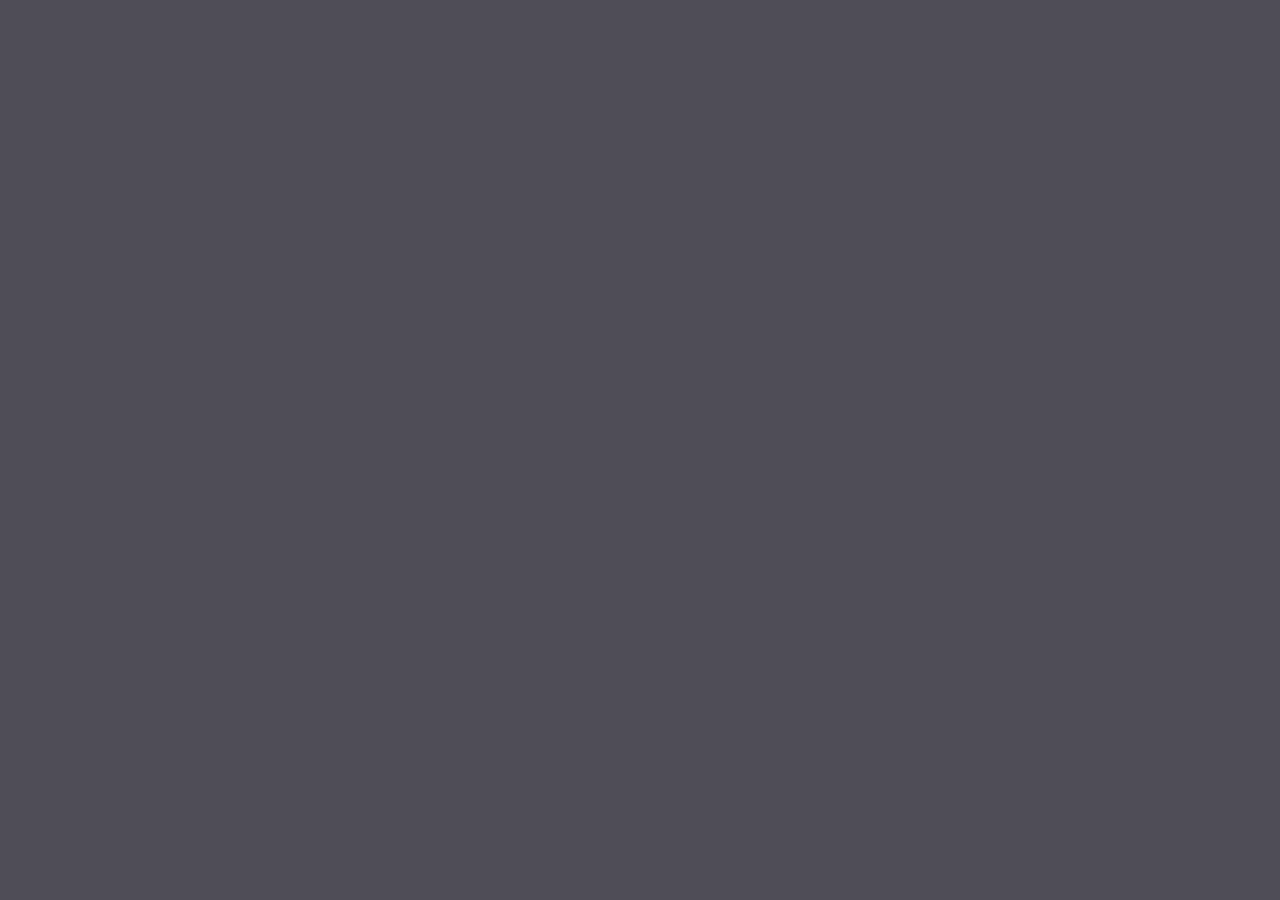
==== index.html @ 9f58a4ff "Assignment first commit" ====
<!DOCTYPE html>
<html>
  <head>
    <meta charset="utf-8">
    <title>Foto</title>
    <link rel="stylesheet" href="indexstyle.css">
  </head>
  <body>
<div class="hero-unit">
 </div>
  </body>
</html>
---- indexstyle.css ----
body{
  background-color: #4f4d57;
  background-image: url(cloudmountain.jpg);
  background-size: 100%;
}
.hero-unit{
  margin: 0;
  padding: 0;
}
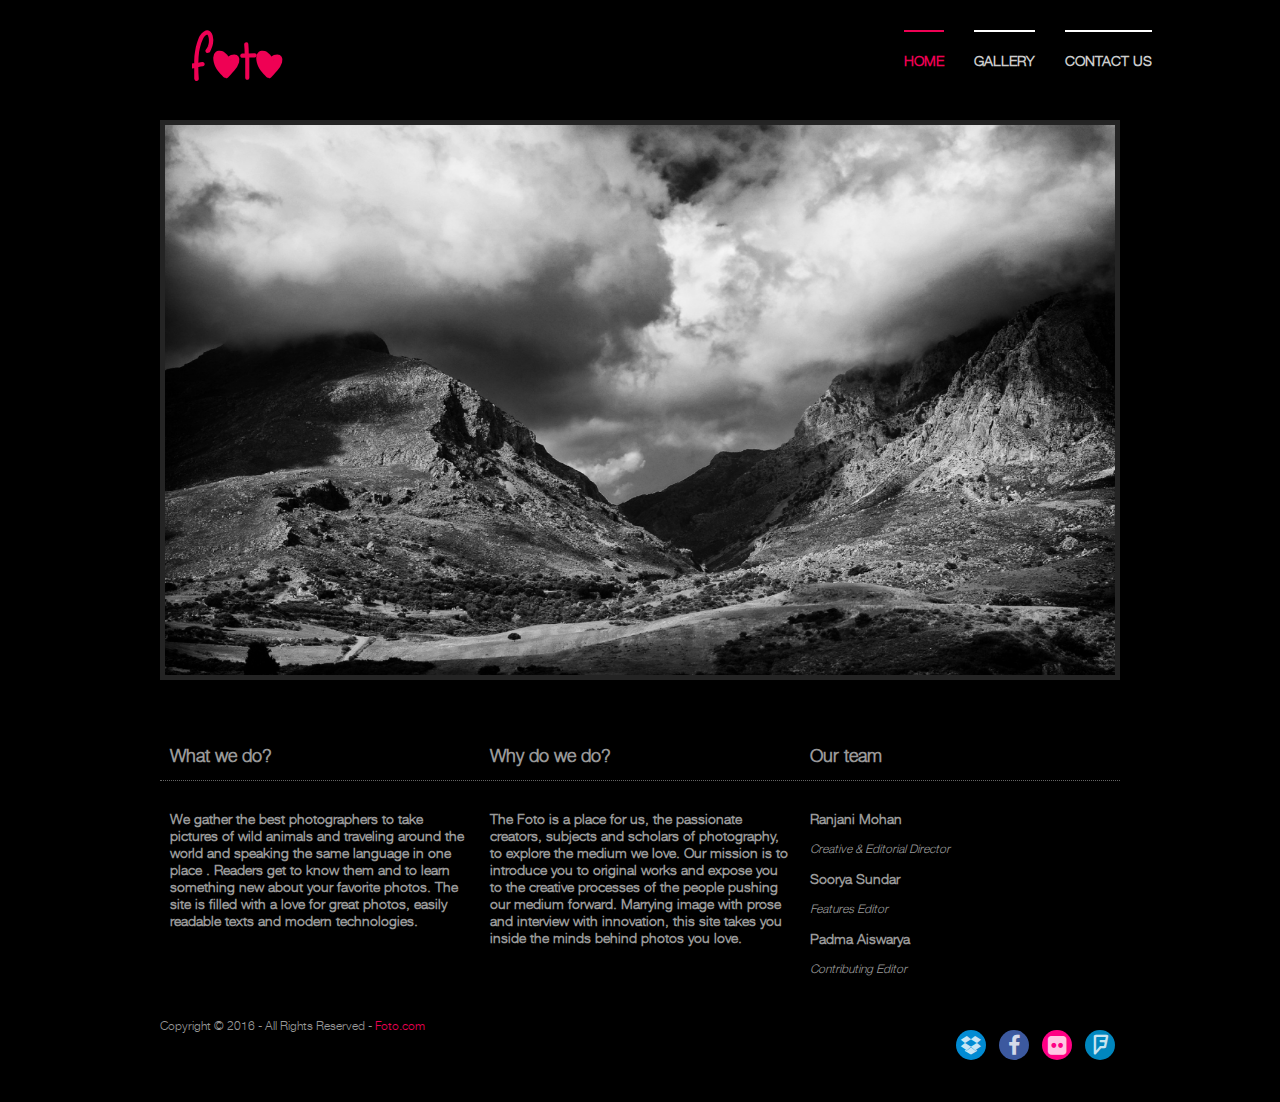
==== commit 70c6ece3: "Assignment" ====
--- a/index.html
+++ b/index.html
@@ -1,12 +1,91 @@
 <!DOCTYPE html>
 <html>
-  <head>
-    <meta charset="utf-8">
-    <title>Foto</title>
-    <link rel="stylesheet" href="indexstyle.css">
-  </head>
-  <body>
-<div class="hero-unit">
- </div>
-  </body>
+<head>
+<title>Foto | Home</title>
+<meta http-equiv="Content-Type" content="text/html; charset=iso-8859-1" />
+<link rel="stylesheet" href="layout/layout.css" type="text/css" />
+<link rel="stylesheet" href="layout/featured_slide.css" type="text/css" />
+<link rel='stylesheet prefetch' href='http:////netdna.bootstrapcdn.com/font-awesome/4.0.3/css/font-awesome.css'>
+<link rel="stylesheet" href="layout/style.css">
+</head>
+<body>
+  <div class="fix">
+  <div id="header">
+    <div id="topnav">
+      <ul>
+        <li class="last"><a href="pages/contact.html">Contact Us</a></li>
+        <li><a href="pages/gallery.html">Gallery</a></li>
+        <li class="active"><a href="index.html">Home</a></li>
+      </ul>
+    </div>
+    <div class="fl_left">
+      <h1><a href="index.html">FOTO</a></h1>
+
+    </div>
+    <br class="clear" />
+  </div>
+<div class="empty">
+<br class="clear" />
+</div>
+<div id="slider">
+      <a href="#" class="featured_slide_Content">
+        <div id="featured_slide_">
+          <div class="hero_bg">
+          <div class="hero_content">
+              Know about the photographers of your favourite landscape photos in single place.
+          </div>
+          </div>
+        </div>
+      </a>
+</div>
+<div class="container_wrapper">
+  <div class="container_12">
+    <div class="grid_4">
+      <h2>What we do?</h2><br>
+      <h3>
+        We gather the best photographers to take pictures of wild animals and traveling around the world and speaking the same language in one place .
+        Readers get to know them and to learn something new about your favorite photos.
+        The site is filled with a love for great photos, easily readable texts and modern technologies.
+      </h3>
+    </div>
+    <div class="grid_4">
+      <h2>Why do we do?</h2><br>
+      <h3>The Foto is a place for us, the passionate creators, subjects and scholars of photography, to explore the medium we love. Our mission is to introduce you to original works and expose you to the creative processes of the people pushing our medium forward.
+        Marrying image with prose and interview with innovation, this site takes you inside the minds behind photos you love.</h3>
+    </div>
+    <div class="grid_4">
+      <h2>Our team</h2><br>
+      <h3>Ranjani Mohan</h3>
+      <p>
+        Creative & Editorial Director
+      </p>
+      <h3>Soorya Sundar</h3>
+      <p>
+        Features Editor
+      </p>
+      <h3>Padma Aiswarya</h3>
+      <p>
+        Contributing Editor
+      </p>
+    </div>
+    </div>
+  </div>
+</div>
+<br class="clear" />
+
+<div class="wrapper">
+  <div id="footer">
+    <p class="fl_left">Copyright &copy; 2016 - All Rights Reserved - <a href="#">Foto.com</a></p>
+    <ul class="social-icons icon-circle icon-rotate list-unstyled list-inline">
+      <li> <a href="#"><i class="fa fa-dropbox"></i></a></li>
+      <li> <a href="#"><i class="fa fa-facebook"></i></a></li>
+      <li> <a href="#"><i class="fa fa-flickr"></i></a></li>
+      <li> <a href="#"><i class="fa fa-foursquare"></i></a></li>
+    </ul>
+    <br class="clear" />
+  </div>
+
+</div>
+</div>
+</body>
 </html>
--- a/layout/layout.css
+++ b/layout/layout.css
@@ -0,0 +1,240 @@
+@import url("navi.css");
+@import url("forms.css");
+@import url("featured_slide.css");
+
+html{
+  overflow-y:scroll;
+}
+body{
+  margin:0;
+  padding:0;
+  color:#999999;
+  background-color:#000;
+  font-size:12px;
+}
+.empty{
+  height: 120px;
+}
+.container_12 .grid_4 {
+    width: 300px;
+}
+.grid_4{
+    display: inline;
+    float: left;
+    margin-left: 10px;
+    margin-right: 10px;
+}
+.grid_4 p{
+  font-style: italic;
+}
+.container_12 {
+    padding: 20px 0;
+    position: relative;
+
+}
+.container_wrapper{
+  margin: auto;
+  border-bottom: 1px dotted #666;
+  width: 960px;
+  padding: 30px 0;
+}
+ .container_12 {
+    zoom: 1;
+}
+.container_12 {
+    margin-left: auto;
+    margin-right: auto;
+    width: 960px;
+}
+.clear{
+  clear:both;
+}
+a{
+  outline:none;
+  text-decoration:none;
+  color:#ef0154;
+  background-color:#000000;
+}
+
+.fl_left, .imgl{
+  float:left;
+}
+.fl_right, .imgr{
+  float:right;
+
+}
+
+img{
+  display:block;
+  margin:0;
+  padding:0;
+  border:none;
+}
+.imgl, .imgr{
+  border:1px solid #C7C5C8;
+  padding:5px;
+  display: inline;
+}
+.imgl{
+  margin:0 8px 8px 0;
+  clear:left;
+}
+.imgr{
+  margin:0 0 8px 8px;
+  clear:right;
+}
+
+/* ----------------------------------------------Generalise------------------------------------- */
+
+#header,  #container, .gallery, #footer{
+  display:block;
+  width:960px;
+  margin:auto;
+}
+
+/* ----------------------------------------------Header------------------------------------- */
+
+#header{
+  padding:30px 0;
+  z-index: 5;
+}
+#header{
+  background: black;
+  padding-left: 15%;
+  position: fixed;
+}
+#header .fl_left{
+  display:block;
+  float:left;
+  overflow:hidden;
+}
+#header .fl_left h1{
+  font-family: 'cookie';
+}
+#header h1, #header p, #header ul{
+  margin:0;
+  padding:0;
+  list-style:none;
+  line-height:normal;
+}
+#header h1 a{
+  font-size:50px;
+}
+#header .fl_left p{
+  margin-top:5px;
+}
+/* ----------------------------------------------Content------------------------------------- */
+
+#container{
+  padding:30px 0;
+  border-bottom:1px dotted #666;
+  margin: auto;
+}
+#content{
+  display:block;
+  width:800px;
+  margin: auto;
+}
+.main_content{
+  font-size: 20px;
+  font-family: "PT Serif",Georgia,serif;
+  padding: 3px;
+  font-style: italic;
+}
+.content1 img, .content1 p{
+  display: inline;
+}
+.content1 p{
+  font-size: 15px;
+  font-style: italic;
+  float: left;
+  display: inline;
+  width: 280px;
+}
+.content2 p{
+  font-size: 15px;
+  font-style: italic;
+  float: right;
+  display: inline;
+  width: 280px;
+}
+/* ----------------------------------------------Gallery------------------------------------- */
+
+.gallery{
+  padding:20px 0 30px 0;
+}
+.wrapper .gallery h2{
+  display:block;
+  text-align:center;
+  margin:0 0 20px 0;
+  padding:0;
+  color:#2C2C2C;
+  background-color:#000000;
+  font-size:56px;
+  text-transform:uppercase;
+  line-height:normal;
+}
+.gallery ul{
+  display:inline;
+  margin:0;
+  padding:0;
+  list-style:none;
+}
+.gallery ul li{
+  display:block;
+  float:left;
+  margin:0 10px 10px 0;
+  padding: 20px;
+}
+.gallery ul li img{
+  width:174px;
+  height:174px;
+  padding:4px;
+  border:1px
+  solid #fff;
+}
+.gallery ul li.last{
+  margin-right:0;
+}
+.gallery ul li img:hover {
+  opacity: 0.4;
+  transform: scale(1.5,1.5);
+}
+.gallery ul li h2{
+  text-align: center;
+  margin-top: 5px;
+  color: solid white;
+  font-family: 'photo';
+  font-weight: bolder;
+}
+
+/* ----------------------------------------------Footer------------------------------------- */
+
+#footer{
+  padding:30px 0;
+}
+#footer p{
+  margin:0;
+  padding:0;
+}
+
+@font-face {
+  font-family: 'photo';
+  src: url('Photography.ttf');
+}
+@font-face {
+  font-family: 'cookie' ;
+  src: url('CookieMonster.ttf');
+}
+#footer ul{
+  float: right;
+}
+.social-icons.icon-rotate .fa:hover, .social-icons.icon-rotate .fa:active {
+	transform: scale(1.1) rotate(360deg);
+}
+
+
+.social-icons .fa-dropbox{background-color:#018BD3;}
+.social-icons .fa-facebook,.social-icons .fa-facebook-square{background-color:#3C599F;}
+.social-icons .fa-flickr{background-color:#FF0084;}
+.social-icons .fa-foursquare{background-color:#0086BE;}
--- a/layout/featured_slide.css
+++ b/layout/featured_slide.css
@@ -0,0 +1,72 @@
+body {
+  font-family: 'Helvetica Neue';
+}
+
+#featured_slide_{
+  position:relative;
+  display:block;
+  width:940px;
+  height:540px;
+  overflow:hidden;
+  margin:auto;
+  padding:5px;
+  border:5px solid #242424;
+  color:#FFF;
+  background:url("images/dark1.jpg") top left repeat #242424;
+  transition: background 0.5s ease-in-out;
+  background-size: 950px 550px;
+}
+#featured_slide_:hover{
+  transition: background 0.5s ease-in-out;
+  background:url("images/dark.jpg");
+  background-size: 950px 550px;
+}
+#featured_slide_:hover  .hero_content{
+  font-size: 80px;
+  font-family: 'Adine';
+  color: #fff;
+  font-weight: bolder;
+  transition: content 0.5s ease-in-out;
+  margin: auto;
+  display:block;
+}
+#featured_slide_:hover .hero_bg{
+  display:block;
+  transition: background 0.5s ease-in-out;
+}
+.hero_bg{
+  margin-top: 300px;
+  margin-left: 0;
+  margin-right: 0;
+  padding: 0;
+  display: none;
+  background: black;
+  opacity: 0.7;
+}
+.featured_slide_Image{
+  position:relative;
+  display:none;
+  float:left;
+  margin:0;
+  padding:0;
+  width:940px;
+  height:540px;
+  list-style:none;
+}
+.featured_slide_Image{
+  width:940px;
+  height:540px;
+}
+@font-face {
+  font-family: 'Adine';
+  src: url('AdineKirnberg-Alternate.ttf');
+}
+@font-face {
+  font-family: 'Helvetica Neue';
+  src: url('helveticaneue-light-webfont.woff');
+}
+.hero_content{
+  display: none;
+  width: 900px;
+  margin: auto;
+}
--- a/layout/style.css
+++ b/layout/style.css
@@ -0,0 +1,94 @@
+
+.list-unstyled {
+	padding-left: 0;
+	list-style: none;
+}
+.list-inline li {
+	display: inline-block;
+	padding-right: 5px;
+	padding-left: 5px;
+}
+
+/*Change icons size here*/
+.social-icons .fa {
+	font-size: 1.8em;
+}
+/*Change icons circle size and color here*/
+.social-icons .fa {
+	width: 30px;
+	height: 30px;
+	line-height: 30px;
+	text-align: center;
+	color: #FFF;
+	color: rgba(255, 255, 255, 0.8);
+	-webkit-transition: all 0.3s ease-in-out;
+	-moz-transition: all 0.3s ease-in-out;
+	-ms-transition: all 0.3s ease-in-out;
+	-o-transition: all 0.3s ease-in-out;
+	transition: all 0.3s ease-in-out;
+}
+
+.social-icons.icon-circle .fa{
+	border-radius: 50%;
+}
+.social-icons.icon-rounded .fa{
+	border-radius:5px;
+}
+.social-icons.icon-flat .fa{
+	border-radius: 0;
+}
+
+.social-icons .fa:hover, .social-icons .fa:active {
+	color: #FFF;
+	-webkit-box-shadow: 1px 1px 3px #333;
+	-moz-box-shadow: 1px 1px 3px #333;
+	box-shadow: 1px 1px 3px #333;
+}
+.social-icons.icon-zoom .fa:hover, .social-icons.icon-zoom .fa:active {
+ 	-webkit-transform: scale(1.1);
+	-moz-transform: scale(1.1);
+	-ms-transform: scale(1.1);
+	-o-transform: scale(1.1);
+	transform: scale(1.1);
+}
+.social-icons.icon-rotate .fa:hover, .social-icons.icon-rotate .fa:active {
+	-webkit-transform: scale(1.1) rotate(360deg);
+	-moz-transform: scale(1.1) rotate(360deg);
+	-ms-transform: scale(1.1) rotate(360deg);
+	-o-transform: scale(1.1) rotate(360deg);
+	transform: scale(1.1) rotate(360deg);
+}
+
+.social-icons .fa-adn{background-color:#504e54;}
+.social-icons .fa-apple{background-color:#aeb5c5;}
+.social-icons .fa-android{background-color:#A5C63B;}
+.social-icons .fa-bitbucket,.social-icons .fa-bitbucket-square{background-color:#003366;}
+.social-icons .fa-bitcoin,.social-icons .fa-btc{background-color:#F7931A;}
+.social-icons .fa-css3{background-color:#1572B7;}
+.social-icons .fa-dribbble{background-color:#F46899;}
+.social-icons .fa-dropbox{background-color:#018BD3;}
+.social-icons .fa-facebook,.social-icons .fa-facebook-square{background-color:#3C599F;}
+.social-icons .fa-flickr{background-color:#FF0084;}
+.social-icons .fa-foursquare{background-color:#0086BE;}
+.social-icons .fa-github,.social-icons .fa-github-alt,.social-icons .fa-github-square{background-color:#070709;}
+.social-icons .fa-google-plus,.social-icons .fa-google-plus-square{background-color:#CF3D2E;}
+.social-icons .fa-html5{background-color:#E54D26;}
+.social-icons .fa-instagram{background-color:#A1755C;}
+.social-icons .fa-linkedin,.social-icons .fa-linkedin-square{background-color:#0085AE;}
+.social-icons .fa-linux{background-color:#FBC002;color:#333;}
+.social-icons .fa-maxcdn{background-color:#F6AE1C;}
+.social-icons .fa-pagelines{background-color:#241E20;color:#3984EA;}
+.social-icons .fa-pinterest,.social-icons .fa-pinterest-square{background-color:#CC2127;}
+.social-icons .fa-renren{background-color:#025DAC;}
+.social-icons .fa-skype{background-color:#01AEF2;}
+.social-icons .fa-stack-exchange{background-color:#245590;}
+.social-icons .fa-stack-overflow{background-color:#FF7300;}
+.social-icons .fa-trello{background-color:#265A7F;}
+.social-icons .fa-tumblr,.social-icons .fa-tumblr-square{background-color:#314E6C;}
+.social-icons .fa-twitter,.social-icons .fa-twitter-square{background-color:#32CCFE;}
+.social-icons .fa-vimeo-square{background-color:#229ACC;}
+.social-icons .fa-vk{background-color:#375474;}
+.social-icons .fa-weibo{background-color:#D72B2B;}
+.social-icons .fa-windows{background-color:#12B6F3;}
+.social-icons .fa-xing,.social-icons .fa-xing-square{background-color:#00555C;}
+.social-icons .fa-youtube,.social-icons .fa-youtube-play,.social-icons .fa-youtube-square{background-color:#C52F30;}
